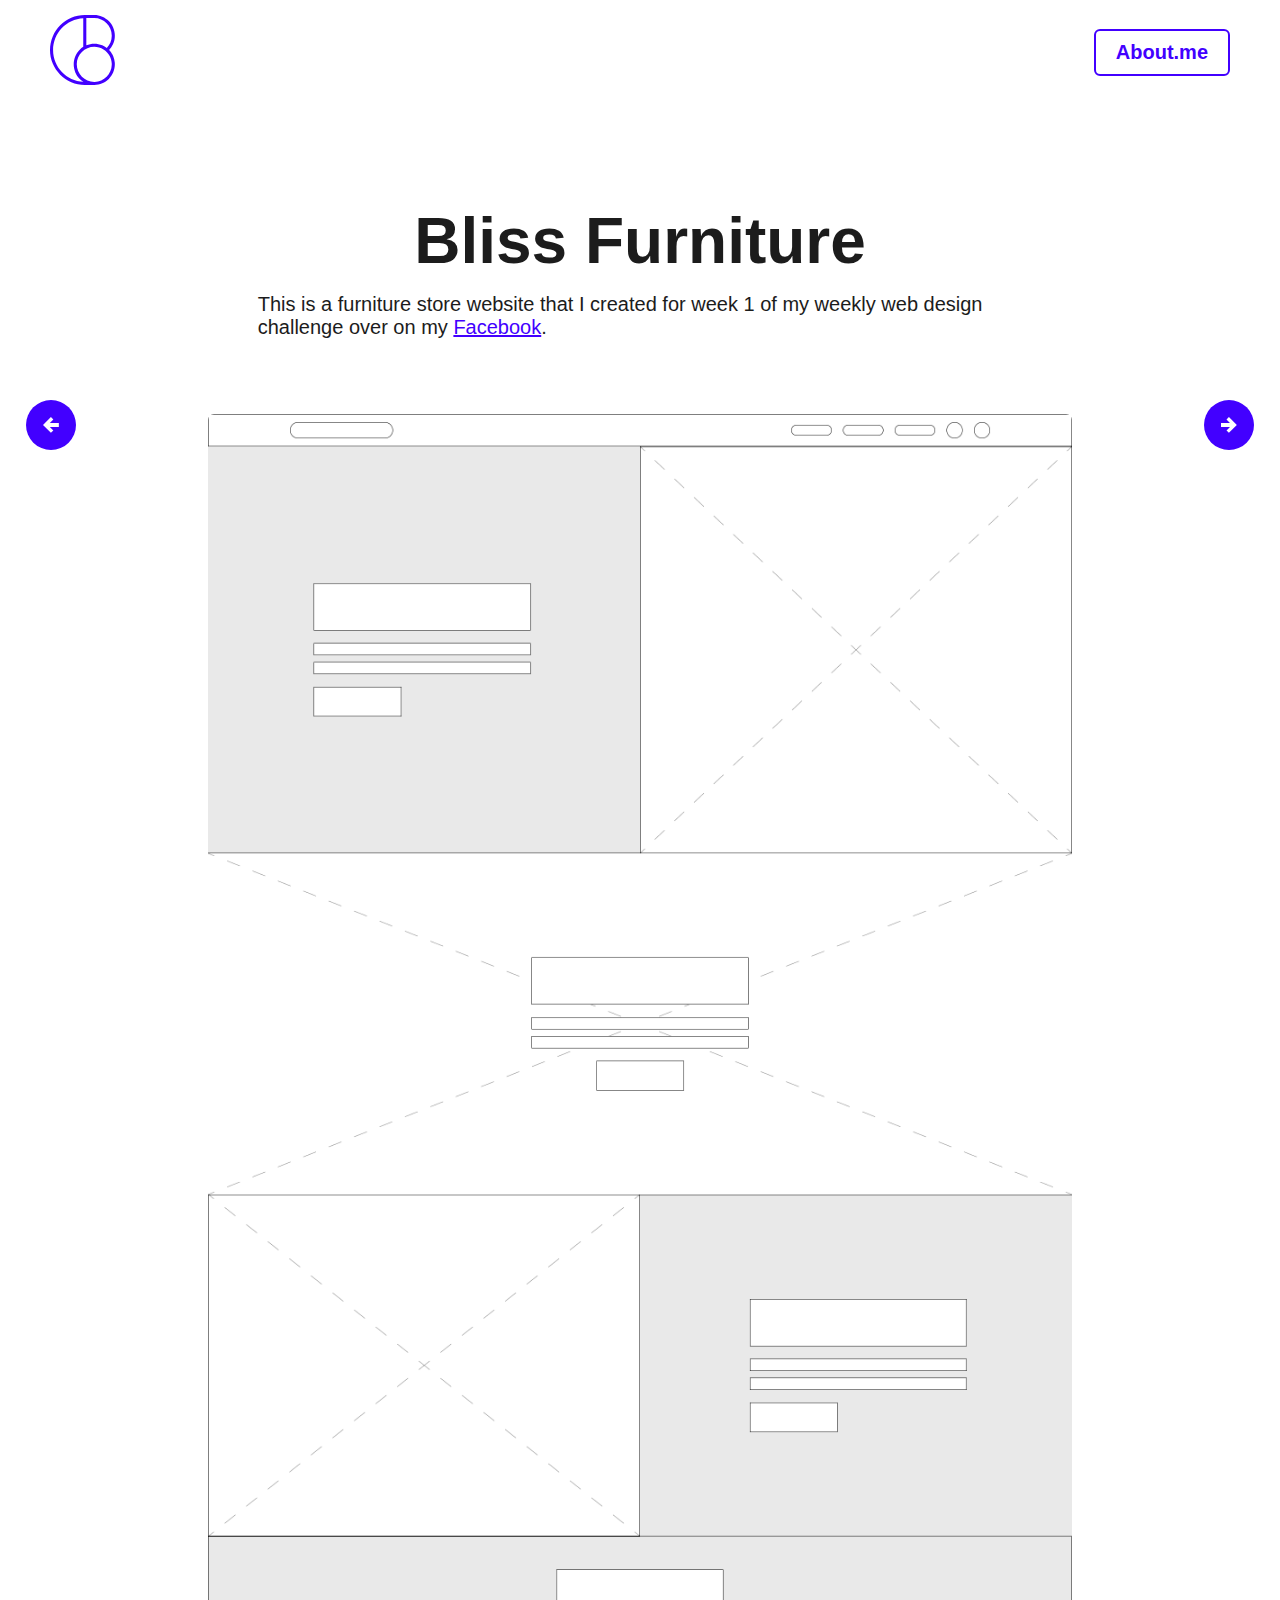
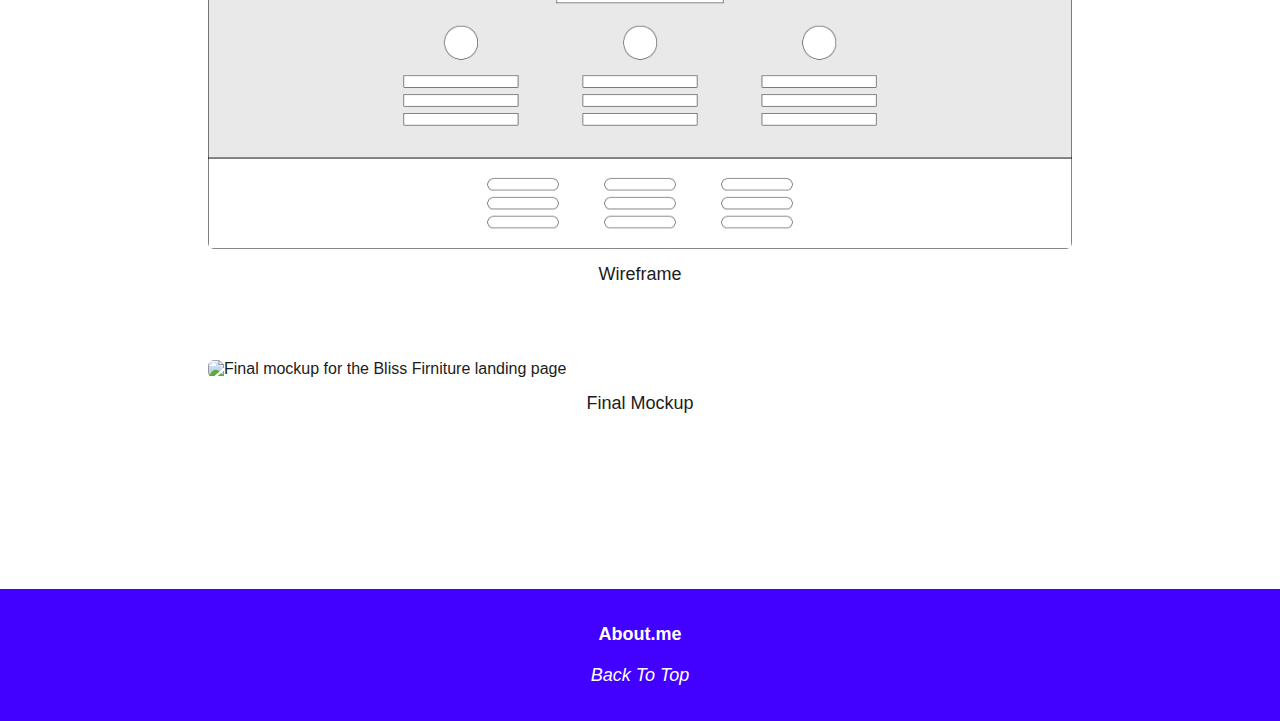
==== casestudy-one.html @ c08feea2 "Finished case study pages and added media queries" ====
<!DOCTYPE html>
<html lang="en">
<head>
    <meta charset="UTF-8">
    <meta http-equiv="X-UA-Compatible" content="IE=edge">
    <meta name="viewport" content="width=device-width, initial-scale=1.0">
    <meta name="keywords" content="Portfolio, Brendon, Dale, Designs, Web, Design, Graphic, Design, 3d, Modeling, One, Page, Purple, Minimal, Personal, Welcome, Hi, Hello, Hey, Work, About, Contact, New, Case, Study, Studies, Bliss, Furniture, Landing, Page, Mockup">
    <meta name="author" content="Brendon Dale">
    <title>Brendon Dale Designs | Bliss Furniture (Case Study)</title>
    <link rel="stylesheet" href="css/casestudies.css">
    <link rel="preconnect" href="https://fonts.gstatic.com" crossorigin>
</head>
<body>

    <nav id="nav" class="margin-bottom-100">
        <a href="index.html">
            <img src="images/logo-icons/logo.svg" id="nav-logo" alt="Brendon Dale Deigns Logo">
        </a>
        <a href="https://about.me/brendondale" target="_" class="button-secondary">
            <p2 class="semibold">About.me</p2>
        </a>
    </nav>
    <!--Arrows-->
    <div id="arrow-left">
        <a href="casestudy-three.html" class="arrow-clickable"><img src="images/logo-icons/arrow_l.svg" alt="Previous case study"></a>
    </div>
    <div id="arrow-right">
        <a href="casestudy-two.html" class="arrow-clickable"><img src="images/logo-icons/arrow_r.svg" alt="Next case study"></a>
    </div>
    <!--Main Content-->
    <section id="main-cont" class="margin-bottom-100">
        <div id="hero-cont" class="margin-bottom-50">
            <h1 class="margin-bottom-15 black">Bliss Furniture</h1>
            <p2 class="subheader margin-bottom-25">This is a furniture store website that I created for week 1 of my weekly web design challenge over on my <a href="https://www.facebook.com/brendondaledesigns" target="_" class="accent-color underline">Facebook</a>.</p2>
        </div>
        <div id="casestudy-sections">
            <!--Wireframe-->
            <div id="casestudy-section" class="margin-bottom-75">
                <img src="images/work/bliss/blissfurniture_wf.png" class="margin-bottom-15 casestudy-image" alt="Wireframe of website layout">
                <p3 class="captions">Wireframe</p3>
            </div>
            <!--Final Design-->
            <div id="casestudy-section" class="margin-bottom-75">
                <img src="images/work/bliss/blissfurniture.png" class="margin-bottom-15 casestudy-image" alt="Final mockup for the Bliss Firniture landing page">
                <p3 class="captions">Final Mockup</p3>
            </div>
        </div>
    </section>

    <footer id="footer-cont">
        <div id="footer-inner">
            <a href="https://about.me/brendondale" target="_" class="semibold"><p3>About.me</p3></a>
            <a href="#nav" class="italic"><p3>Back To Top</p3></a>
        </div>
    </footer>

</body>
</html>
---- css/casestudies.css ----
:root {
    --grey100:#1C1C1C;
    --white100:#FFFFFF;
    --purple100:#4200FF;
    --alert:#e92a2a;
}

* {
    padding: 0;
    margin: 0;
    box-sizing: border-box;
    scroll-behavior: smooth;
    /*outline: 1px solid red;*/
}

body {
    min-height: 100vh;
    width: 100vw;
    font-family: 'Montserrat', sans-serif;
    color: var(--grey100);
    overflow-x: hidden;
    display: flex;
    flex-direction: column;
    align-items: center;
}

/* Fonts */
h1 {
    font-size: 4rem;
}
h2 {
    font-size: 3rem;
}
p1 {
    font-size: 1.5rem;
}
p2 {
    font-size: 1.25rem;
}
p3 {
    font-size: 1.125rem;
}

@media only screen and (max-width: 600px) {
    h1 {
        font-size: 3.75rem;
    }
    h2 {
        font-size: 2.75rem;
    }
    p1 {
        font-size: 1.25rem;
    }
    p2 {
        font-size: 1.15rem;
    }
    p3 {
        font-size: 1rem;
    }
}

.italic {
    font-style: italic;
}

.black {
    font-weight: 900;
}
.bold {
    font-weight: 700;
}
.semibold {
    font-weight: 600;
}
.medium {
    font-weight: 500;
}

a, href {
    text-decoration: none;
}

/* Modifiers */
.accent-color {
    color: var(--purple100);
}

.underline {
    text-decoration: underline;
}

/* Margins */
.margin-top-100 {
    margin-top: 100px;
}
.margin-top-75 {
    margin-top: 75px;
}
.margin-top-50 {
    margin-top: 50px;
}
.margin-top-25 {
    margin-top: 25px;
}
.margin-top-15 {
    margin-top: 15px;
}

.margin-bottom-100 {
    margin-bottom: 100px;
}
.margin-bottom-75 {
    margin-bottom: 75px;
}
.margin-bottom-50 {
    margin-bottom: 50px;
}
.margin-bottom-25 {
    margin-bottom: 25px;
}
.margin-bottom-15 {
    margin-bottom: 15px;
}

/* Buttons */
.button-primary {
    border: 2px solid var(--purple100);
    border-radius: 6px;
    padding: 10px 20px;
    color: var(--white100);
    background-color: var(--purple100);
    transition: 200ms;
}
.button-primary:hover {
    background-color: transparent;
    color: var(--purple100);
}

.button-secondary {
    border: 2px solid var(--purple100);
    border-radius: 6px;
    padding: 10px 20px;
    color: var(--purple100);
    background-color: transparent;
    transition: 200ms;
}
.button-secondary:hover {
    background-color: var(--purple100);
    color: var(--white100);
}

/* Nav */
#nav {
    width: inherit;
    display: flex;
    flex-direction: row;
    justify-content: space-between;
    align-items: center;
    padding: 15px 50px;
}

#nav-logo {
    height: 70px;
}

@media only screen and (max-width: 600px) {
    #nav {
        width: inherit;
        display: flex;
        flex-direction: row;
        justify-content: space-between;
        align-items: center;
        padding: 15px 25px;
    }
}

/* Arrows */
    #arrow-left, #arrow-right {
        background-color: var(--purple100);
        width: 50px;
        height: 50px;
        border-radius: 50px;
        position: absolute;
    }

#arrow-left {
    left: 2%;
}

#arrow-right {
    right: 2%;
}

@media only screen and (min-width: 601px) {
    #arrow-left, #arrow-right {
        bottom: 50%;
    }
}

@media only screen and (max-width: 600px) {
    #arrow-left, #arrow-right {
        bottom: 2%;
    }
}

.arrow-clickable {
    width: 50px;
    height: 50px;
    border-radius: 50px;
    display: flex;
    justify-content: center;
    align-items: center;
}

/* ~~ Main Container ~~ */

#main-cont {
    display: flex;
    flex-direction: column;
    align-items: center;
    width: 90%;
}

/* Hero */
#hero-cont {
    display: flex;
    flex-direction: column;
    align-items: center;
    max-width: 100%;
}

.subheader {
    width: 75%;
    text-align: start;
}

@media only screen and (max-width: 600px) {
    .subheader {
        width: 100%;
        text-align: start;
    }
}

/* Portfolio */
#casestudy-sections {
    display: flex;
    flex-direction: column;
    align-items: center;
    width: 100%;
}

#casestudy-section {
    display: flex;
    flex-direction: column;
    align-items: center;
    width: inherit;
}

.casestudy-image {
    /*border: 2px solid var(--grey100);*/
    width: 75%;
    height: auto;
    border-radius: 6px;
    overflow: hidden;
    display: flex;
    justify-content: center;
    align-items: center;
}

.casestudy-image>* {
    width: 100%;
    height: 100%;
}

.captions {
    width: 75%;
    text-align: center;
}

@media only screen and (max-width: 600px) {
    .casestudy-image {
        /*border: 2px solid var(--grey100);*/
        width: 100%;
        height: auto;
        border-radius: 6px;
        overflow: hidden;
        display: flex;
        justify-content: center;
        align-items: center;
    }

    .captions {
        width: 100%;
        text-align: center;
    }
}

/* Footer */
#footer-cont {
    width: 100%;
    padding: 25px 0px;
    display: flex;
    flex-direction: column;
    align-items: center;
    background-color: var(--purple100);
}

#footer-inner {
    display: flex;
    flex-direction: column;
    align-items: center;
    justify-content: space-between;
}

#footer-inner>* {
    padding: 10px;
    color: var(--white100);
}
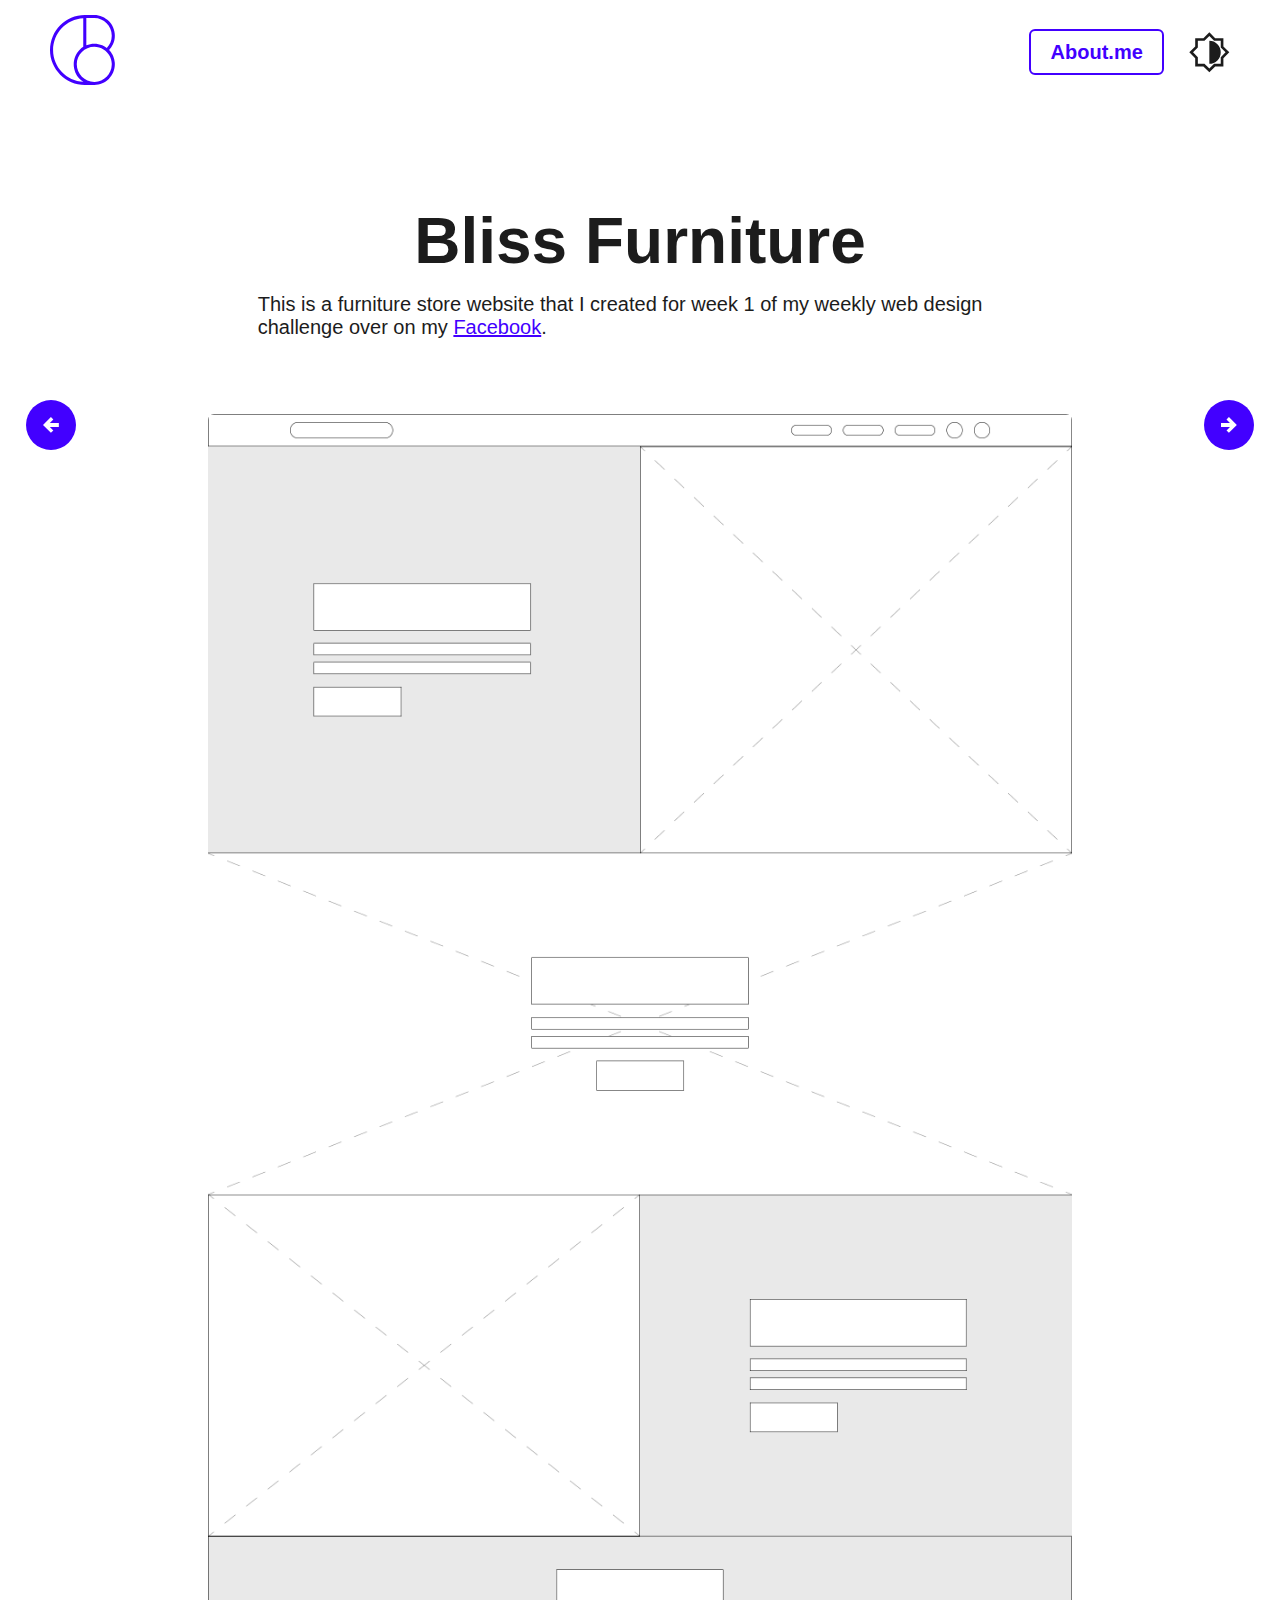
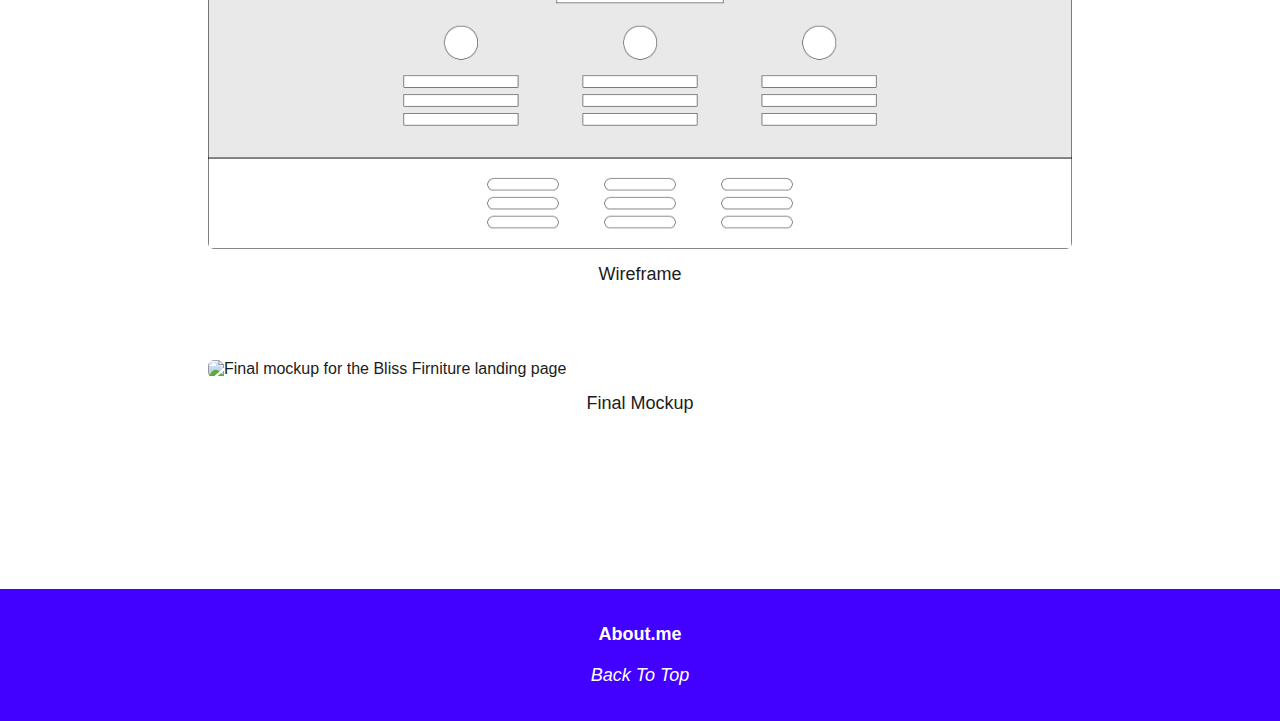
==== commit 41751dd7: "Dark Mode & Optimized Loading Times" ====
--- a/casestudy-one.html
+++ b/casestudy-one.html
@@ -11,14 +11,20 @@
     <link rel="preconnect" href="https://fonts.gstatic.com" crossorigin>
 </head>
 <body>
-
     <nav id="nav" class="margin-bottom-100">
         <a href="index.html">
             <img src="images/logo-icons/logo.svg" id="nav-logo" alt="Brendon Dale Deigns Logo">
         </a>
-        <a href="https://about.me/brendondale" target="_" class="button-secondary">
-            <p2 class="semibold">About.me</p2>
-        </a>
+        <div id="nav-cont">
+            <a href="https://about.me/brendondale" target="_" class="button-secondary">
+                <p2 class="semibold">About.me</p2>
+            </a>
+            <button id="dark-mode-toggle">
+                <svg width="41" height="41" viewBox="0 0 41 41" class="dark-mode-icon" xmlns="http://www.w3.org/2000/svg">
+                    <path d="M20.3441 40.3L14.3969 34.5099H6.20309V26.289L0.300003 20.3663L6.20309 14.4436V6.22266H14.3969L20.3441 0.300003L26.2031 6.22266H34.3969V14.4436L40.3 20.3663L34.3969 26.289V34.5099H26.2031L20.3441 40.3ZM20.3441 31.858C23.5159 31.858 26.2104 30.7383 28.4278 28.4989C30.6451 26.2595 31.7537 23.5339 31.7537 20.3221C31.7537 17.1398 30.6451 14.4363 28.4278 12.2116C26.2104 9.98693 23.5159 8.87459 20.3441 8.87459V31.858ZM20.3441 36.5873L25.1018 31.858H31.7537V25.184L36.5555 20.3663L31.7537 15.5486V8.87459H25.1018L20.3441 4.05691L15.4982 8.87459H8.84626V15.5486L4.0445 20.3663L8.84626 25.184V31.858H15.4542L20.3441 36.5873Z"/>
+                </svg>
+            </button>
+        </div>
     </nav>
     <!--Arrows-->
     <div id="arrow-left">
@@ -46,13 +52,12 @@
             </div>
         </div>
     </section>
-
     <footer id="footer-cont">
         <div id="footer-inner">
             <a href="https://about.me/brendondale" target="_" class="semibold"><p3>About.me</p3></a>
             <a href="#nav" class="italic"><p3>Back To Top</p3></a>
         </div>
     </footer>
-
 </body>
+<script src="js/darkmode.js"></script>
 </html>--- a/css/casestudies.css
+++ b/css/casestudies.css
@@ -1,8 +1,16 @@
 :root {
-    --grey100:#1C1C1C;
-    --white100:#FFFFFF;
-    --purple100:#4200FF;
-    --alert:#e92a2a;
+    --clr-background:#ffffff;
+    --clr-primary100:#ffffff;
+    --clr-secondary100:#1C1C1C;
+    --clr-accent100:#4200FF;
+    --clr-alert:#e92a2a;
+}
+.darkmode {
+    --clr-background:#111111;
+    --clr-primary100:#ffffff;
+    --clr-secondary100:#ffffff;
+    --clr-accent100:#7b4bff;
+    --clr-alert:#e92a2a;
 }
 
 * {
@@ -17,7 +25,8 @@
     min-height: 100vh;
     width: 100vw;
     font-family: 'Montserrat', sans-serif;
-    color: var(--grey100);
+    color: var(--clr-secondary100);
+    background-color: var(--clr-background);
     overflow-x: hidden;
     display: flex;
     flex-direction: column;
@@ -82,7 +91,7 @@
 
 /* Modifiers */
 .accent-color {
-    color: var(--purple100);
+    color: var(--clr-accent100);
 }
 
 .underline {
@@ -124,29 +133,29 @@
 
 /* Buttons */
 .button-primary {
-    border: 2px solid var(--purple100);
+    border: 2px solid var(--clr-accent100);
     border-radius: 6px;
-    padding: 10px 20px;
-    color: var(--white100);
-    background-color: var(--purple100);
+    padding: 0.6em 1.2em;
+    color: var(--clr-primary100);
+    background-color: var(--clr-accent100);
     transition: 200ms;
 }
 .button-primary:hover {
     background-color: transparent;
-    color: var(--purple100);
+    color: var(--clr-accent100);
 }
 
 .button-secondary {
-    border: 2px solid var(--purple100);
+    border: 2px solid var(--clr-accent100);
     border-radius: 6px;
-    padding: 10px 20px;
-    color: var(--purple100);
+    padding: 0.6em 1.2em;
+    color: var(--clr-accent100);
     background-color: transparent;
     transition: 200ms;
 }
 .button-secondary:hover {
-    background-color: var(--purple100);
-    color: var(--white100);
+    background-color: var(--clr-accent100);
+    color: var(--clr-primary100);
 }
 
 /* Nav */
@@ -157,6 +166,15 @@
     justify-content: space-between;
     align-items: center;
     padding: 15px 50px;
+}
+
+#nav-cont {
+    display: flex;
+    flex-direction: row;
+    justify-content: space-between;
+    align-items: center;
+    gap: 25px;
+    flex-wrap: wrap;
 }
 
 #nav-logo {
@@ -174,13 +192,26 @@
     }
 }
 
+#dark-mode-toggle {
+    background-color: transparent;
+    border-style: hidden;
+    cursor: pointer;
+    display: flex;
+    align-items: center;
+    justify-content: center;
+}
+
+.dark-mode-icon {
+    fill: var(--clr-secondary100);
+}
+
 /* Arrows */
     #arrow-left, #arrow-right {
-        background-color: var(--purple100);
+        background-color: var(--clr-accent100);
         width: 50px;
         height: 50px;
         border-radius: 50px;
-        position: absolute;
+        position: fixed;
     }
 
 #arrow-left {
@@ -302,7 +333,7 @@
     display: flex;
     flex-direction: column;
     align-items: center;
-    background-color: var(--purple100);
+    background-color: var(--clr-accent100);
 }
 
 #footer-inner {
@@ -314,5 +345,5 @@
 
 #footer-inner>* {
     padding: 10px;
-    color: var(--white100);
+    color: var(--clr-primary100);
 }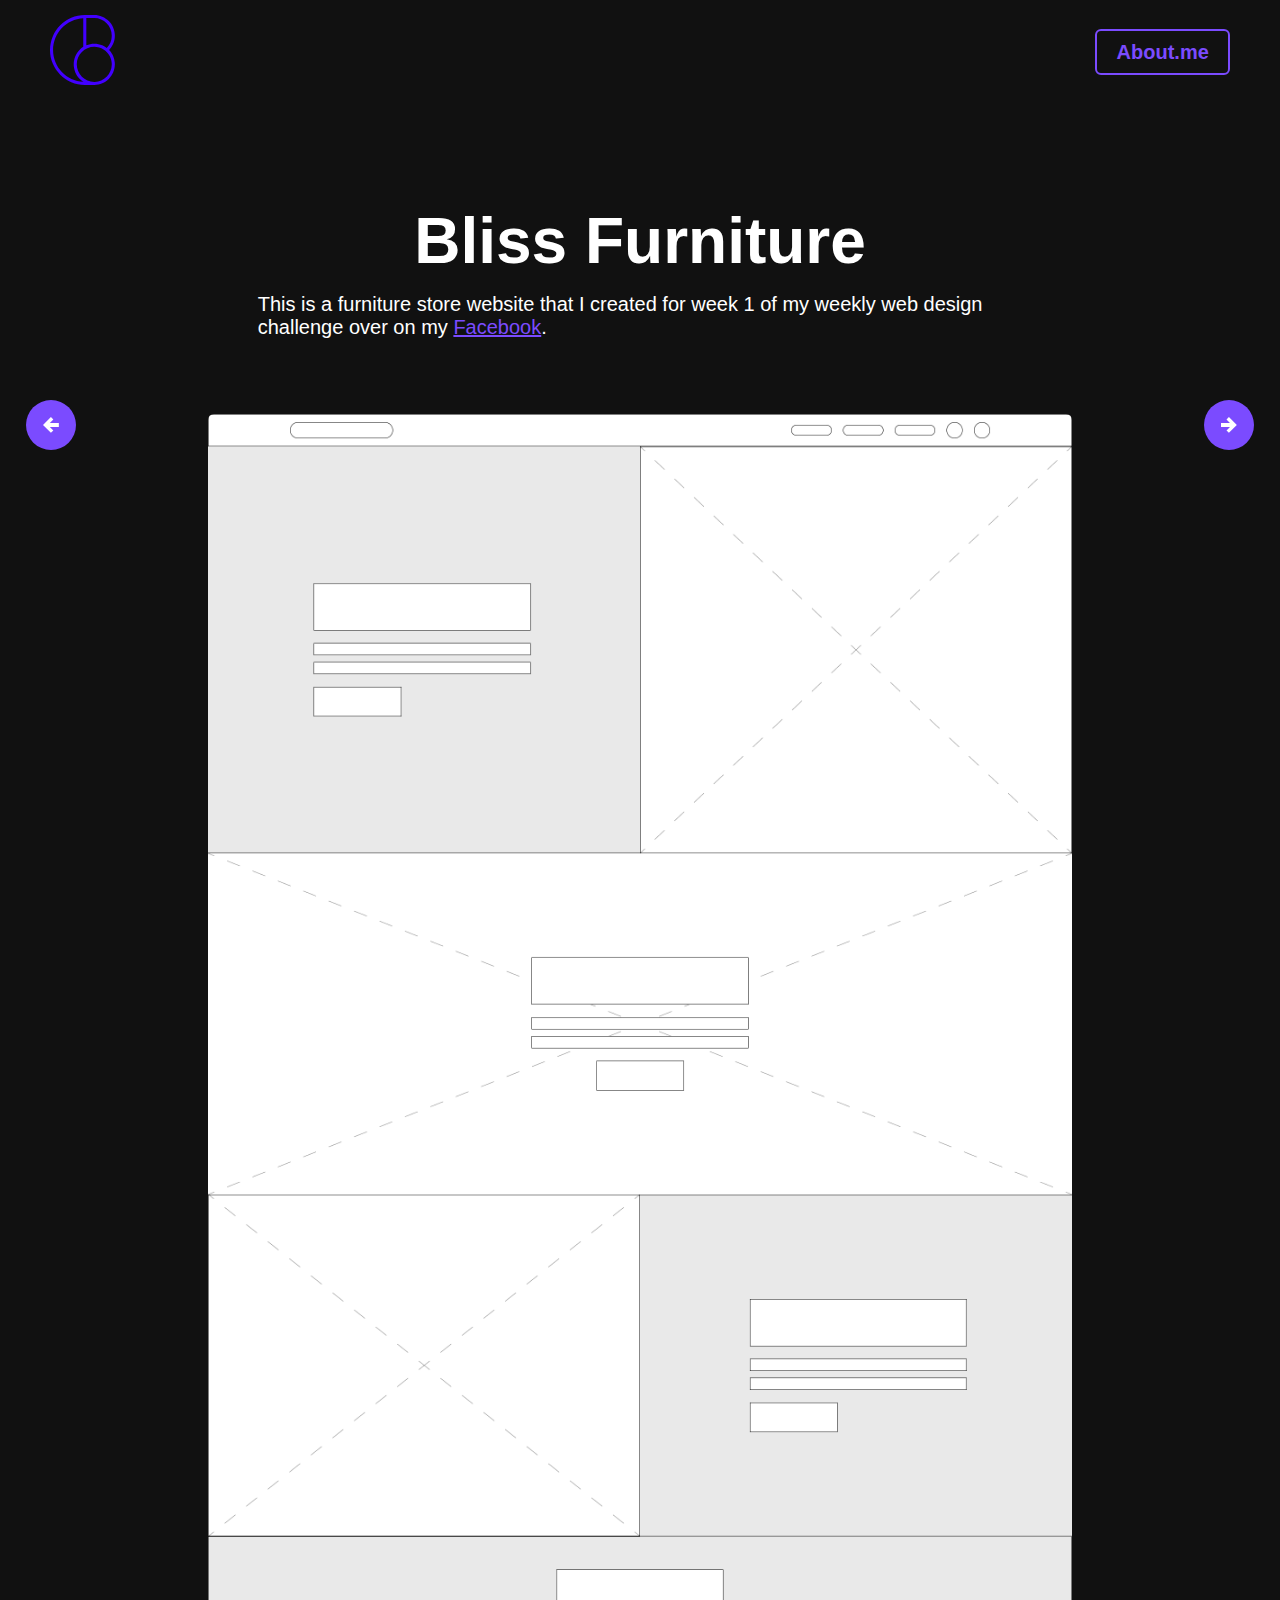
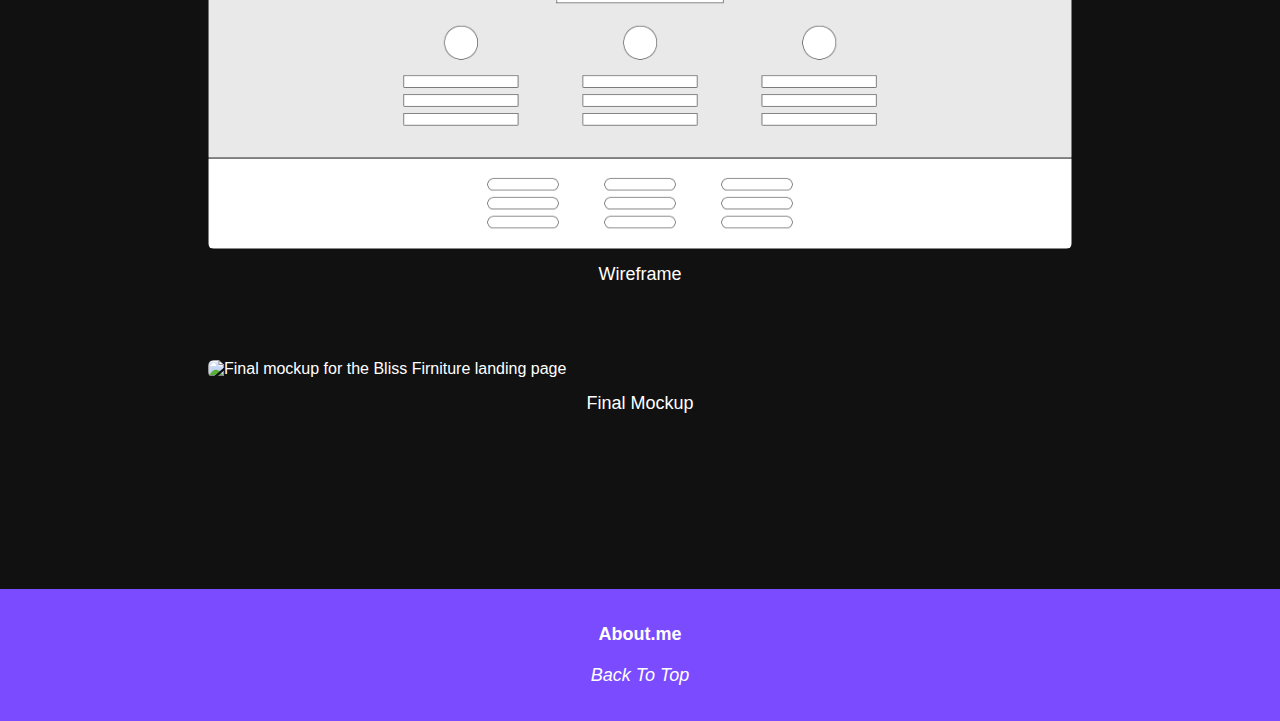
==== commit 6afb6866: "This commit removes theme toggle and defaults to dark mode, as well as reverts minor code." ====
--- a/casestudy-one.html
+++ b/casestudy-one.html
@@ -19,11 +19,6 @@
             <a href="https://about.me/brendondale" target="_" class="button-secondary">
                 <p2 class="semibold">About.me</p2>
             </a>
-            <button id="dark-mode-toggle">
-                <svg width="41" height="41" viewBox="0 0 41 41" class="dark-mode-icon" xmlns="http://www.w3.org/2000/svg">
-                    <path d="M20.3441 40.3L14.3969 34.5099H6.20309V26.289L0.300003 20.3663L6.20309 14.4436V6.22266H14.3969L20.3441 0.300003L26.2031 6.22266H34.3969V14.4436L40.3 20.3663L34.3969 26.289V34.5099H26.2031L20.3441 40.3ZM20.3441 31.858C23.5159 31.858 26.2104 30.7383 28.4278 28.4989C30.6451 26.2595 31.7537 23.5339 31.7537 20.3221C31.7537 17.1398 30.6451 14.4363 28.4278 12.2116C26.2104 9.98693 23.5159 8.87459 20.3441 8.87459V31.858ZM20.3441 36.5873L25.1018 31.858H31.7537V25.184L36.5555 20.3663L31.7537 15.5486V8.87459H25.1018L20.3441 4.05691L15.4982 8.87459H8.84626V15.5486L4.0445 20.3663L8.84626 25.184V31.858H15.4542L20.3441 36.5873Z"/>
-                </svg>
-            </button>
         </div>
     </nav>
     <!--Arrows-->
@@ -59,5 +54,4 @@
         </div>
     </footer>
 </body>
-<script src="js/darkmode.js"></script>
 </html>--- a/css/casestudies.css
+++ b/css/casestudies.css
@@ -1,15 +1,15 @@
 :root {
+    --clr-background:#111111;
+    --clr-primary100:#ffffff;
+    --clr-secondary100:#ffffff;
+    --clr-accent100:#7b4bff;
+    --clr-alert:#e92a2a;
+}
+.lightmode {
     --clr-background:#ffffff;
     --clr-primary100:#ffffff;
     --clr-secondary100:#1C1C1C;
     --clr-accent100:#4200FF;
-    --clr-alert:#e92a2a;
-}
-.darkmode {
-    --clr-background:#111111;
-    --clr-primary100:#ffffff;
-    --clr-secondary100:#ffffff;
-    --clr-accent100:#7b4bff;
     --clr-alert:#e92a2a;
 }
 
@@ -190,19 +190,6 @@
         align-items: center;
         padding: 15px 25px;
     }
-}
-
-#dark-mode-toggle {
-    background-color: transparent;
-    border-style: hidden;
-    cursor: pointer;
-    display: flex;
-    align-items: center;
-    justify-content: center;
-}
-
-.dark-mode-icon {
-    fill: var(--clr-secondary100);
 }
 
 /* Arrows */
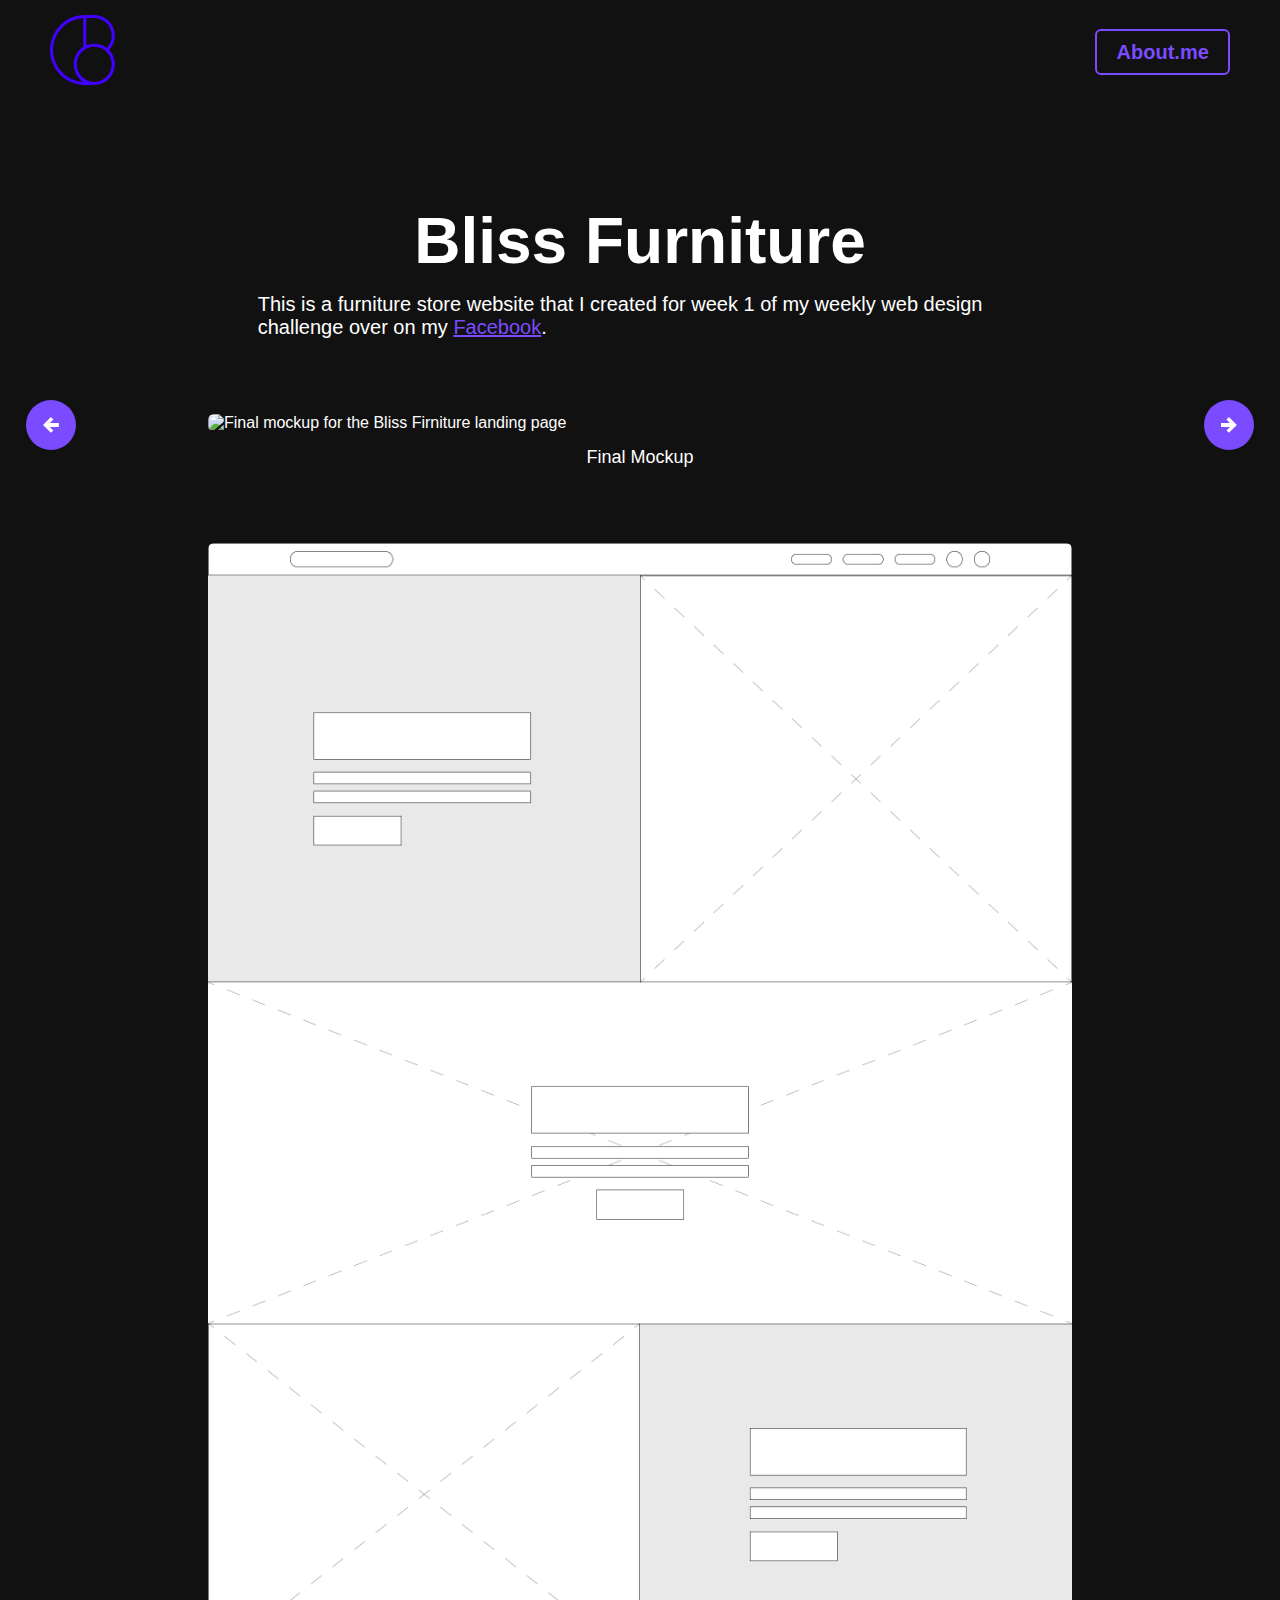
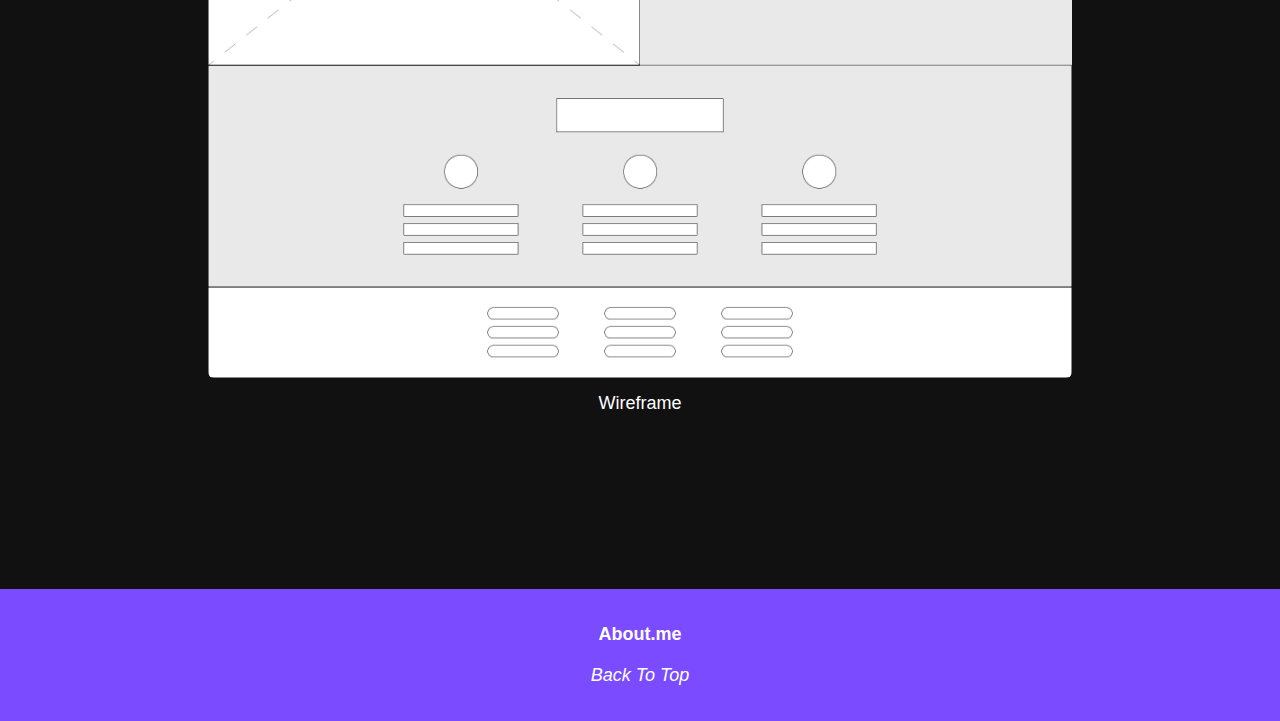
==== commit 31cd3041: "Edited Text Throughout" ====
--- a/casestudy-one.html
+++ b/casestudy-one.html
@@ -35,15 +35,15 @@
             <p2 class="subheader margin-bottom-25">This is a furniture store website that I created for week 1 of my weekly web design challenge over on my <a href="https://www.facebook.com/brendondaledesigns" target="_" class="accent-color underline">Facebook</a>.</p2>
         </div>
         <div id="casestudy-sections">
+            <!--Final Design-->
+            <div id="casestudy-section" class="margin-bottom-75">
+                <img src="images/work/bliss/blissfurniture.png" class="margin-bottom-15 casestudy-image" alt="Final mockup for the Bliss Firniture landing page">
+                <p3 class="captions">Final Mockup</p3>
+            </div>
             <!--Wireframe-->
             <div id="casestudy-section" class="margin-bottom-75">
                 <img src="images/work/bliss/blissfurniture_wf.png" class="margin-bottom-15 casestudy-image" alt="Wireframe of website layout">
                 <p3 class="captions">Wireframe</p3>
-            </div>
-            <!--Final Design-->
-            <div id="casestudy-section" class="margin-bottom-75">
-                <img src="images/work/bliss/blissfurniture.png" class="margin-bottom-15 casestudy-image" alt="Final mockup for the Bliss Firniture landing page">
-                <p3 class="captions">Final Mockup</p3>
             </div>
         </div>
     </section>
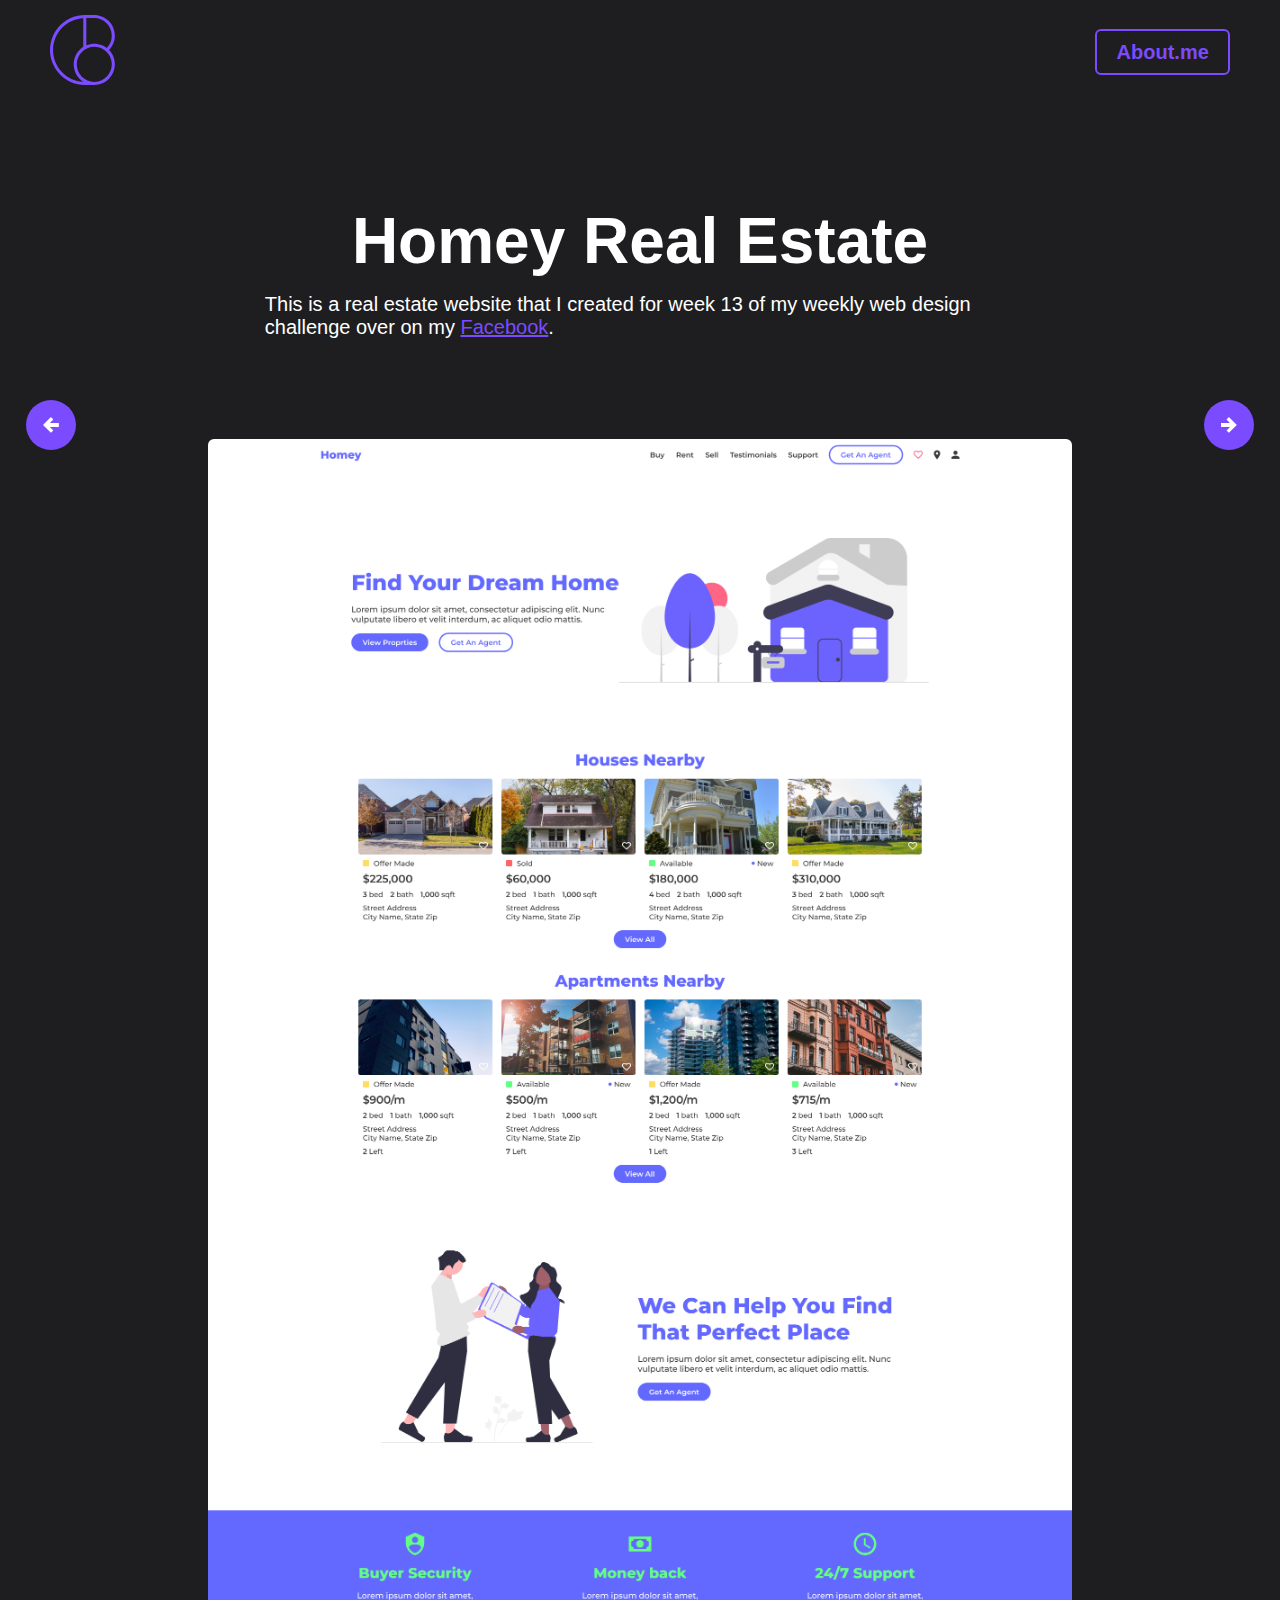
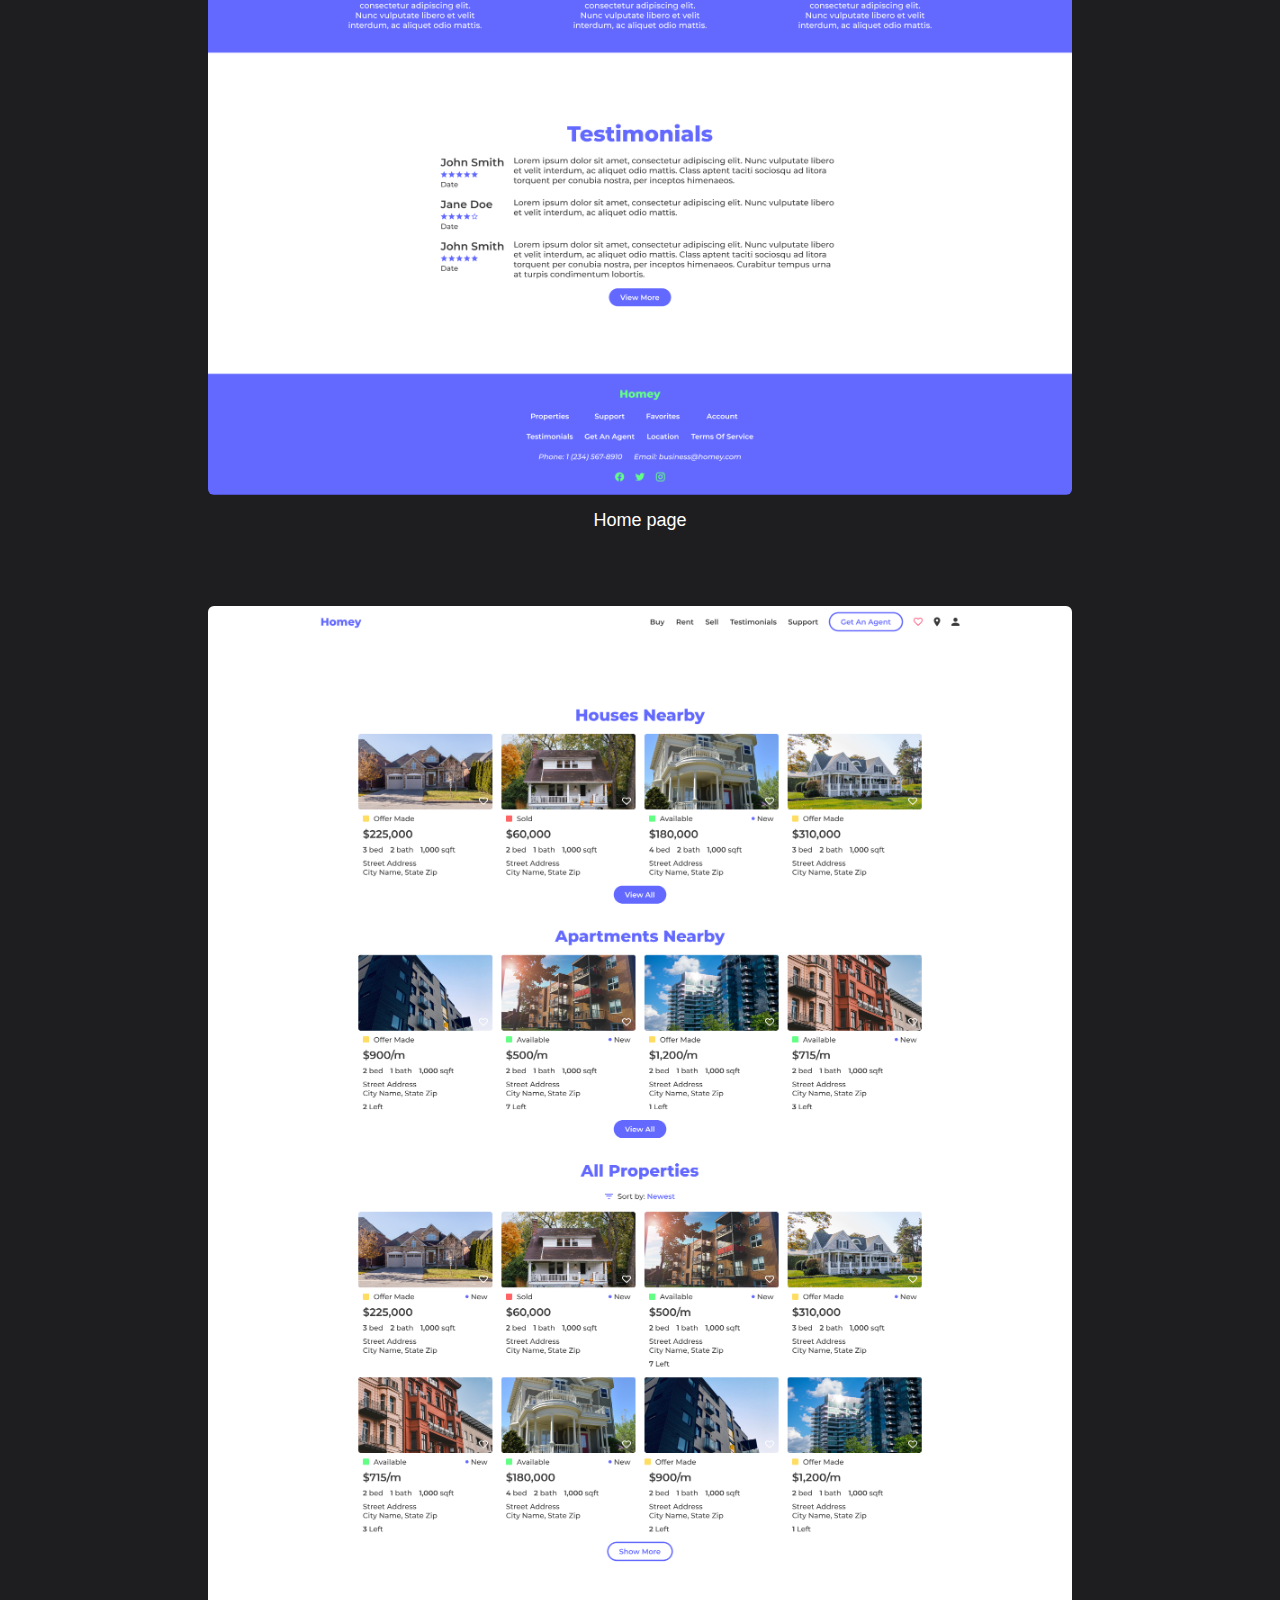
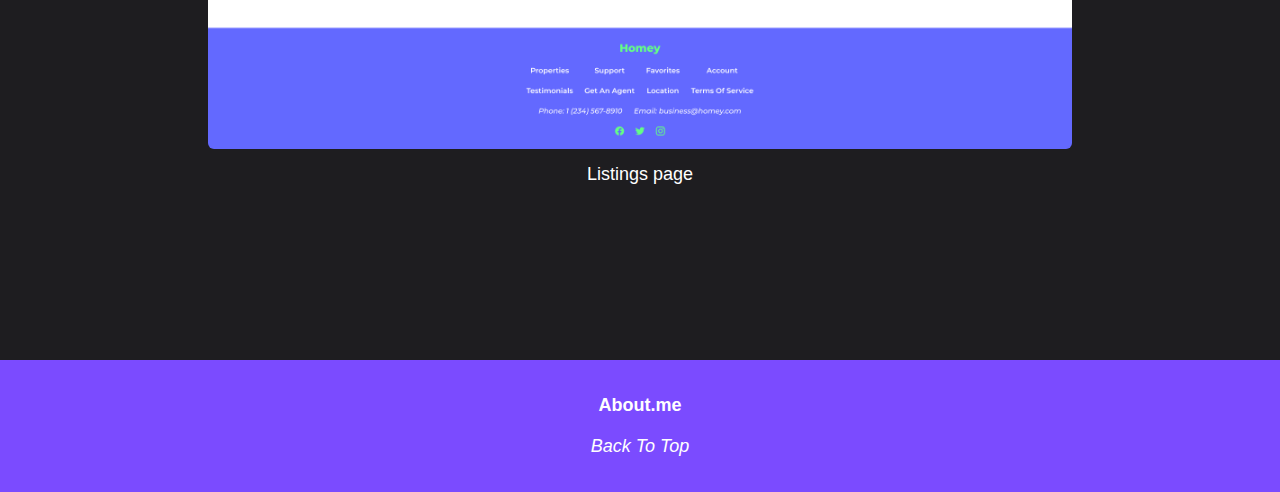
==== commit 485d77c4: "Changes colors, text, headers, etc." ====
--- a/casestudy-one.html
+++ b/casestudy-one.html
@@ -4,16 +4,16 @@
     <meta charset="UTF-8">
     <meta http-equiv="X-UA-Compatible" content="IE=edge">
     <meta name="viewport" content="width=device-width, initial-scale=1.0">
-    <meta name="keywords" content="Portfolio, Brendon, Dale, Designs, Web, Design, Graphic, Design, 3d, Modeling, One, Page, Purple, Minimal, Personal, Welcome, Hi, Hello, Hey, Work, About, Contact, New, Case, Study, Studies, Bliss, Furniture, Landing, Page, Mockup">
+    <meta name="keywords" content="Portfolio, Brendon, Dale, Designs, Web, Design, Graphic, Design, 3d, Modeling, One, Page, Purple, Minimal, Personal, Welcome, Hi, Hello, Hey, Work, About, Contact, New, Case, Study, Studies, Homey, Real Estate, Landing, Page, Mockup">
     <meta name="author" content="Brendon Dale">
     <title>Brendon Dale Designs | Bliss Furniture (Case Study)</title>
     <link rel="stylesheet" href="css/casestudies.css">
     <link rel="preconnect" href="https://fonts.gstatic.com" crossorigin>
 </head>
 <body>
-    <nav id="nav" class="margin-bottom-100">
+    <nav id="nav">
         <a href="index.html">
-            <img src="images/logo-icons/logo.svg" id="nav-logo" alt="Brendon Dale Deigns Logo">
+            <img src="images/logo-icons/logo.svg" id="nav-logo" alt="Brendon Dale Designs Logo">
         </a>
         <div id="nav-cont">
             <a href="https://about.me/brendondale" target="_" class="button-secondary">
@@ -29,21 +29,21 @@
         <a href="casestudy-two.html" class="arrow-clickable"><img src="images/logo-icons/arrow_r.svg" alt="Next case study"></a>
     </div>
     <!--Main Content-->
-    <section id="main-cont" class="margin-bottom-100">
-        <div id="hero-cont" class="margin-bottom-50">
-            <h1 class="margin-bottom-15 black">Bliss Furniture</h1>
-            <p2 class="subheader margin-bottom-25">This is a furniture store website that I created for week 1 of my weekly web design challenge over on my <a href="https://www.facebook.com/brendondaledesigns" target="_" class="accent-color underline">Facebook</a>.</p2>
+    <section id="main-cont">
+        <div id="hero-cont">
+            <h1 class="margin-bottom-15 black">Homey Real Estate</h1>
+            <p2 class="subheader margin-bottom-25">This is a real estate website that I created for week 13 of my weekly web design challenge over on my <a href="https://www.facebook.com/brendondaledesigns" target="_" class="accent-color underline">Facebook</a>.</p2>
         </div>
         <div id="casestudy-sections">
-            <!--Final Design-->
+            <!--Home Page-->
             <div id="casestudy-section" class="margin-bottom-75">
-                <img src="images/work/bliss/blissfurniture.png" class="margin-bottom-15 casestudy-image" alt="Final mockup for the Bliss Firniture landing page">
-                <p3 class="captions">Final Mockup</p3>
+                <img src="images/work/homey/homey_home.png" class="margin-bottom-15 casestudy-image" alt="Home page mockup for the Homey brand">
+                <p3 class="captions">Home page</p3>
             </div>
-            <!--Wireframe-->
+            <!--Listings Page-->
             <div id="casestudy-section" class="margin-bottom-75">
-                <img src="images/work/bliss/blissfurniture_wf.png" class="margin-bottom-15 casestudy-image" alt="Wireframe of website layout">
-                <p3 class="captions">Wireframe</p3>
+                <img src="images/work/homey/homey_buy.png" class="margin-bottom-15 casestudy-image" alt="Listings page mockup for the Homey brand">
+                <p3 class="captions">Listings page</p3>
             </div>
         </div>
     </section>
--- a/css/casestudies.css
+++ b/css/casestudies.css
@@ -1,5 +1,5 @@
 :root {
-    --clr-background:#111111;
+    --clr-background:#1e1d20;
     --clr-primary100:#ffffff;
     --clr-secondary100:#ffffff;
     --clr-accent100:#7b4bff;
@@ -31,6 +31,7 @@
     display: flex;
     flex-direction: column;
     align-items: center;
+    gap: 100px;
 }
 
 /* Fonts */
@@ -40,6 +41,9 @@
 h2 {
     font-size: 3rem;
 }
+h3 {
+    font-size: 1.25rem;
+}
 p1 {
     font-size: 1.5rem;
 }
@@ -52,10 +56,13 @@
 
 @media only screen and (max-width: 600px) {
     h1 {
-        font-size: 3.75rem;
+        font-size: 3rem;
     }
     h2 {
         font-size: 2.75rem;
+    }
+    h3 {
+        font-size: 1rem;
     }
     p1 {
         font-size: 1.25rem;
@@ -237,6 +244,7 @@
     flex-direction: column;
     align-items: center;
     width: 90%;
+    gap: 75px;
 }
 
 /* Hero */
